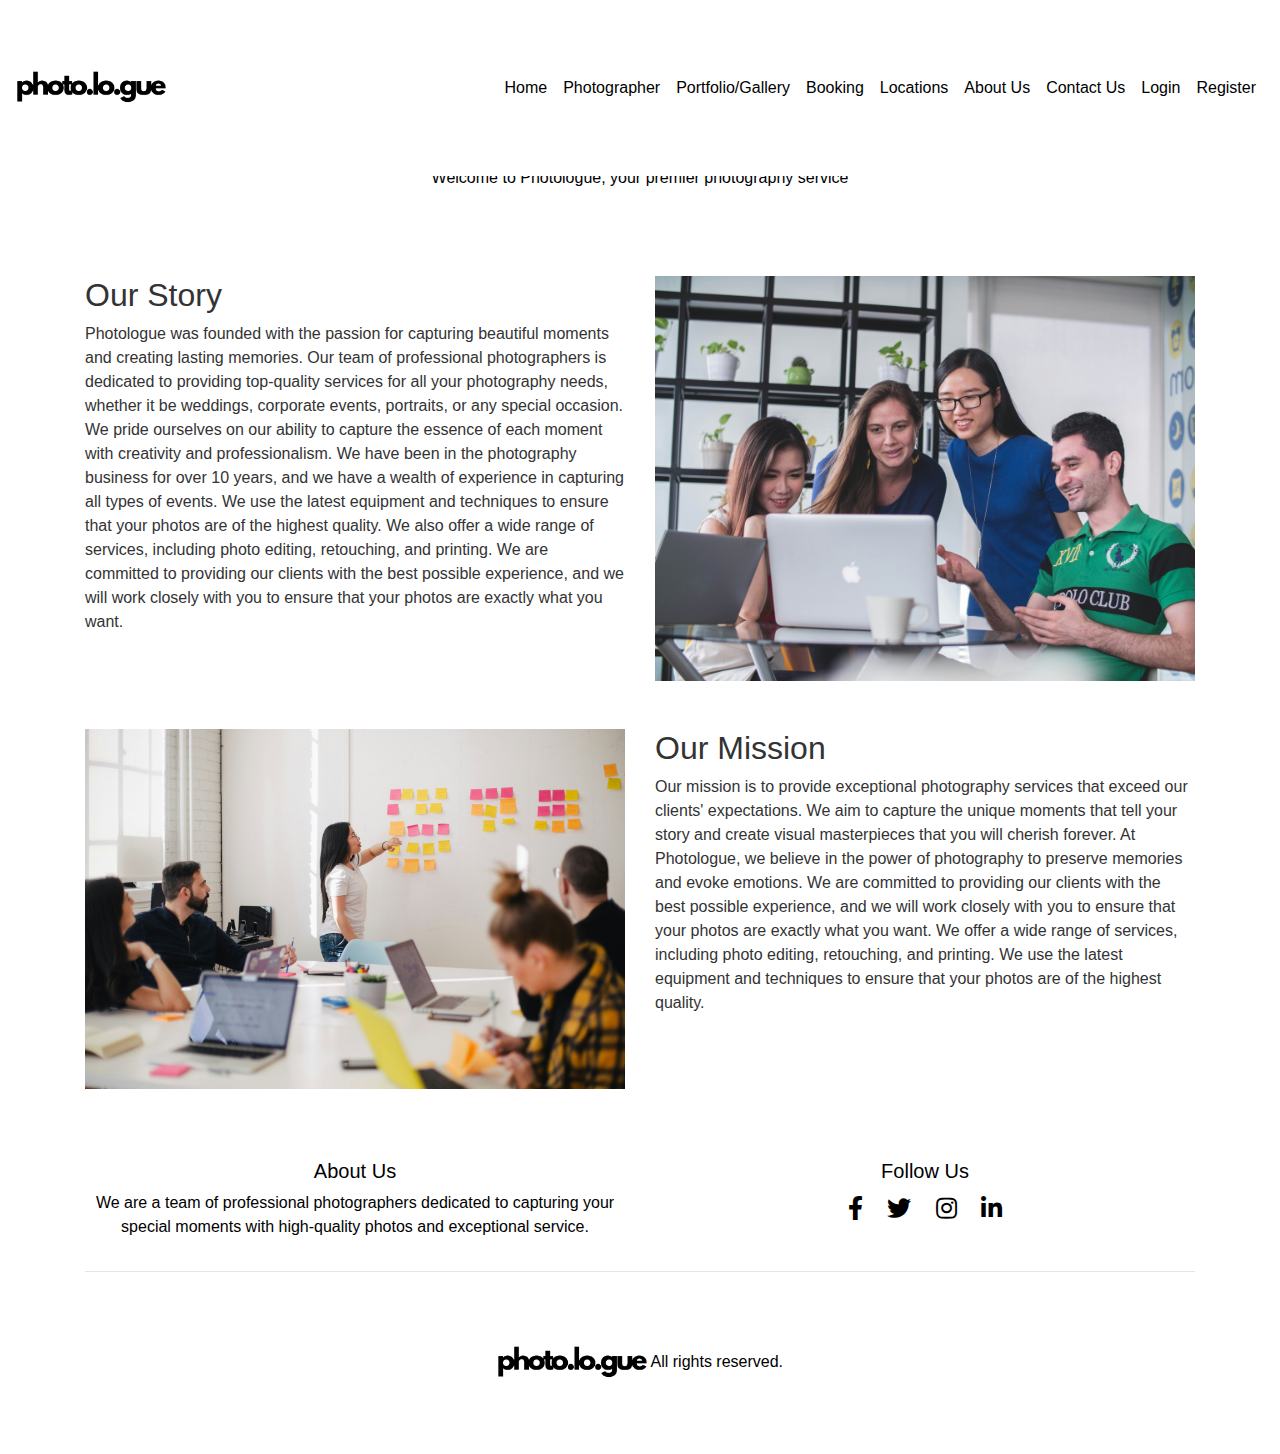
==== about-us.html @ 301b2edb "v2" ====
<!DOCTYPE html>
<html lang="en">

<head>
    <meta charset="UTF-8">
    <meta name="viewport" content="width=device-width, initial-scale=1.0">
    <title>Photologue - Home</title>
    <link rel="stylesheet" href="https://stackpath.bootstrapcdn.com/bootstrap/4.5.2/css/bootstrap.min.css">
    <link rel="stylesheet" href="https://cdnjs.cloudflare.com/ajax/libs/font-awesome/5.15.3/css/all.min.css">
    <link rel="stylesheet" href="./style.css">
    <style>
        body {
            font-family: Arial, sans-serif;
            background-color: white
        }

        .header {
            background-image: url('header-image.jpg');
            background-size: cover;
            background-position: center;
            color: black;
            text-align: center;
            padding-top: 100px;
            padding-bottom: 20px;
        }

        .header h1 {
            font-size: 3em;
            font-weight: bold;
        }

        .content {
            padding: 50px 15px;
        }
    </style>
</head>

<body>
    <!-- Navigation Bar -->
    <nav class="navbar navbar-expand-lg navbar-light fixed-top navbar-custom">
        <a class="navbar-brand" href="#"><img src="/assets/logo-photologue.png" alt="logo-photologue" class="logo"></a>
        <button class="navbar-toggler" type="button" data-toggle="collapse" data-target="#navbarNav"
            aria-controls="navbarNav" aria-expanded="false" aria-label="Toggle navigation">
            <span class="navbar-toggler-icon"></span>
        </button>
        <div class="collapse navbar-collapse" id="navbarNav">
            <ul class="navbar-nav ml-auto">
                <li class="nav-item"><a class="nav-link" href="./home.html">Home</a></li>
                <li class="nav-item"><a class="nav-link" href="#">Photographer</a></li>
                <li class="nav-item"><a class="nav-link" href="#">Portfolio/Gallery</a></li>
                <li class="nav-item"><a class="nav-link" href="#">Booking</a></li>
                <li class="nav-item"><a class="nav-link" href="./location.html">Locations</a></li>
                <li class="nav-item"><a class="nav-link" href="./about-us.html">About Us</a></li>
                <li class="nav-item"><a class="nav-link" href="#">Contact Us</a></li>
                <li class="nav-item"><a class="nav-link" href="#">Login</a></li>
                <li class="nav-item"><a class="nav-link" href="#">Register</a></li>
            </ul>
        </div>
    </nav>

    <!-- About Us Content -->
    <div class="header">
        <h1>About Us</h1>
        <p>Welcome to Photologue, your premier photography service</p>
    </div>

    <div class="container content">
        <div class="row">
            <div class="col-md-6">
                <h2>Our Story</h2>

                <p>Photologue was founded with the passion for capturing beautiful moments and creating lasting
                    memories. Our team of professional photographers is dedicated to providing top-quality services for
                    all your photography needs, whether it be weddings, corporate events, portraits, or any special
                    occasion. We pride ourselves on our ability to capture the essence of each moment with creativity
                    and professionalism. We have been in the photography business for over 10 years, and we have a
                    wealth of experience in capturing all types of events. We use the latest equipment and techniques to
                    ensure that your photos are of the highest quality. We also offer a wide range of services,
                    including photo editing, retouching, and printing. We are committed to providing our clients with
                    the best possible experience, and we will work closely with you to ensure that your photos are
                    exactly what you want.</p>

            </div>
            <div class="col-md-6">
                <img src="./assets/aboutus1.jpg" class="img-fluid" alt="Our Story">
            </div>
        </div>

        <div class="row mt-5">
            <div class="col-md-6">
                <img src="./assets/aboutus2.jpg" class="img-fluid" alt="Our Mission">
            </div>
            <div class="col-md-6">
                <h2>Our Mission</h2>

                <p>Our mission is to provide exceptional photography services that exceed our clients' expectations. We
                    aim to capture the unique moments that tell your story and create visual masterpieces that you will
                    cherish forever. At Photologue, we believe in the power of photography to preserve memories and
                    evoke emotions. We are committed to providing our clients with the best possible experience, and we
                    will work closely with you to ensure that your photos are exactly what you want. We offer a wide
                    range of services, including photo editing, retouching, and printing. We use the latest equipment
                    and techniques to ensure that your photos are of the highest quality.</p>

            </div>
        </div>
    </div>

    <!-- Footer -->
    <footer class="footer">
        <div class="container">
            <div class="row">
                <div class="col-md-6">
                    <h5>About Us</h5>
                    <p>We are a team of professional photographers dedicated to capturing your special moments with
                        high-quality photos and exceptional service.</p>
                </div>
                <div class="col-md-6">
                    <h5>Follow Us</h5>
                    <div class="social-icons">
                        <a href="#"><i class="fab fa-facebook-f"></i></a>
                        <a href="#"><i class="fab fa-twitter"></i></a>
                        <a href="#"><i class="fab fa-instagram"></i></a>
                        <a href="#"><i class="fab fa-linkedin-in"></i></a>
                    </div>
                </div>
            </div>
            <hr>
            <p> <img src="./assets/logo-photologue.png" alt="logo-photologue" class="logo" srcset=""> All rights
                reserved.</p>
        </div>
    </footer>

    <script src="https://code.jquery.com/jquery-3.5.1.slim.min.js"></script>
    <script src="https://cdn.jsdelivr.net/npm/@popperjs/core@2.9.2/dist/umd/popper.min.js"></script>
    <script src="https://stackpath.bootstrapcdn.com/bootstrap/4.5.2/js/bootstrap.min.js"></script>
</body>

</html>
---- style.css ----
/* Add styles here */
/* Logo */
.logo {
    width: 150px;
    height: auto;
}

/* navbar */
.navbar-custom {
    background-color: #fff; /* Warna latar belakang navbar */
}
.navbar-custom .navbar-brand,
.navbar-custom .navbar-nav .nav-link {
    color: #000; /* Warna teks navbar */
}

/* Home */
body {
    font-family: 'Open Sans', sans-serif;
    font-size: 16px;
    line-height: 1.5;
    color: #333;
    background-color: #f9f9f9;
}

/* carousel */
.carousel-item img {
    width: 100%;
    height: auto;
}

.carousel-caption {
    position: absolute;
    top: 30%;
    transform: translateY(-30%);
    transform: translateX(-0%);
    width: 100%;
    text-align: left;
    color: black;
}

/* .features */

.features {
    background-color: #fff;
    padding-top: 30px;
}

/* .guarantee-section */
.guarantee-section {
    background-color: #e0f7fa;
    padding: 30px;
}

/* .how-it-works-section */
.how-it-works-section {
    padding: 40px 0;
    text-align: center;
}
.how-it-works-section .step {
    padding: 20px;
    border: 2px solid #dee2e6;
    border-radius: 15px;
    margin-left: 45px;
    margin-right: 45px;
}
.how-it-works-section .step-number {
    font-size: 30px;
    font-weight: bold;
}

/* Footer */
.footer {
    background-color: white;
    color: black;
    text-align: center;
    padding-top: 20px;
}
.footer .footer-links {
    list-style: none;
    padding: 0;
}
.footer .footer-links li {
    display: inline;
    margin: 0 15px;
}
.footer .footer-links a {
    color: black;
    text-decoration: none;
}
.footer .footer-links a:hover {
    text-decoration: underline;
}
.footer .social-icons a {
    margin: 0 10px;
    color: black;
    font-size: 24px;
}
.footer .social-icons a:hover {
    color: #00aced;
}
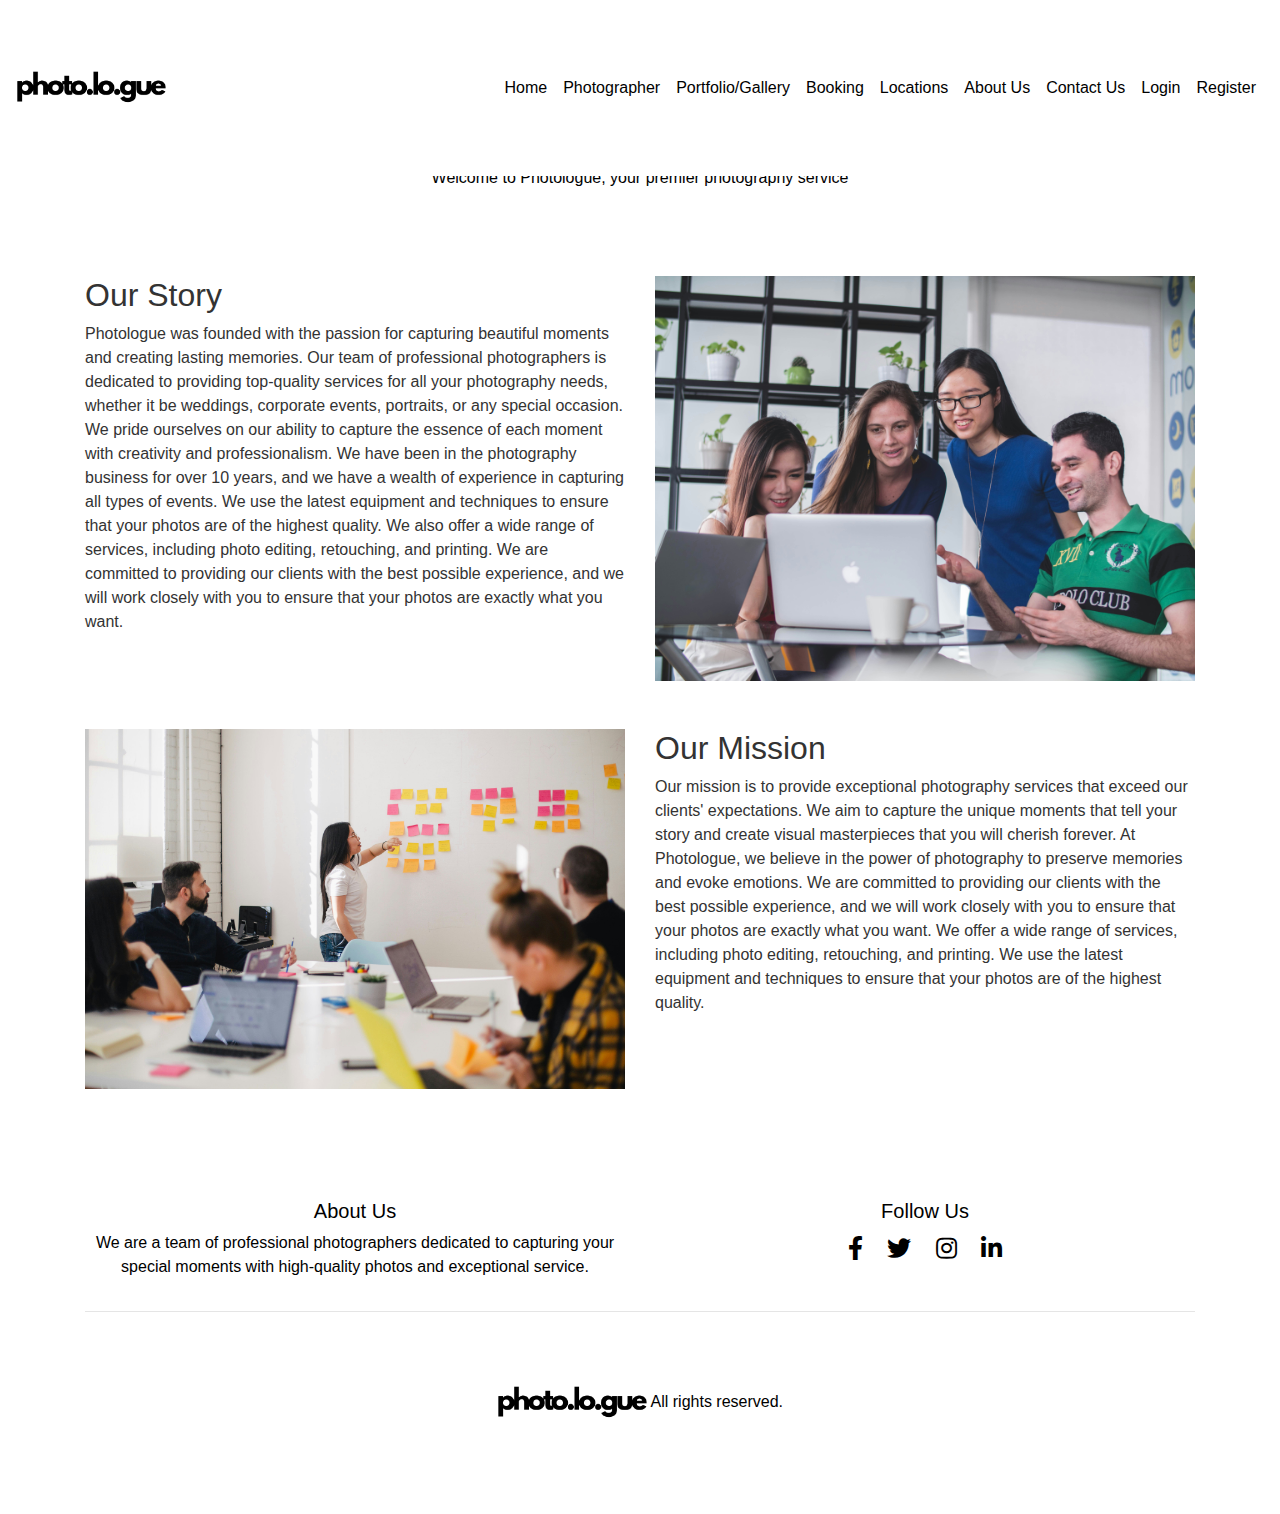
==== commit e3e1a082: "'v2.3'" ====
--- a/about-us.html
+++ b/about-us.html
@@ -4,7 +4,8 @@
 <head>
     <meta charset="UTF-8">
     <meta name="viewport" content="width=device-width, initial-scale=1.0">
-    <title>Photologue - Home</title>
+    <title>Photologue - About Us</title>
+    <link rel="icon" type="image/png" href="./assets/favicon/favicon.ico">
     <link rel="stylesheet" href="https://stackpath.bootstrapcdn.com/bootstrap/4.5.2/css/bootstrap.min.css">
     <link rel="stylesheet" href="https://cdnjs.cloudflare.com/ajax/libs/font-awesome/5.15.3/css/all.min.css">
     <link rel="stylesheet" href="./style.css">
@@ -15,7 +16,6 @@
         }
 
         .header {
-            background-image: url('header-image.jpg');
             background-size: cover;
             background-position: center;
             color: black;
@@ -38,7 +38,7 @@
 <body>
     <!-- Navigation Bar -->
     <nav class="navbar navbar-expand-lg navbar-light fixed-top navbar-custom">
-        <a class="navbar-brand" href="#"><img src="/assets/logo-photologue.png" alt="logo-photologue" class="logo"></a>
+        <a class="navbar-brand" href="#"><img src="./assets/logo-photologue.png" alt="logo-photologue" class="logo"></a>
         <button class="navbar-toggler" type="button" data-toggle="collapse" data-target="#navbarNav"
             aria-controls="navbarNav" aria-expanded="false" aria-label="Toggle navigation">
             <span class="navbar-toggler-icon"></span>
@@ -46,9 +46,9 @@
         <div class="collapse navbar-collapse" id="navbarNav">
             <ul class="navbar-nav ml-auto">
                 <li class="nav-item"><a class="nav-link" href="./home.html">Home</a></li>
-                <li class="nav-item"><a class="nav-link" href="#">Photographer</a></li>
-                <li class="nav-item"><a class="nav-link" href="#">Portfolio/Gallery</a></li>
-                <li class="nav-item"><a class="nav-link" href="#">Booking</a></li>
+                <li class="nav-item"><a class="nav-link" href="./photographer.html">Photographer</a></li>
+                <li class="nav-item"><a class="nav-link" href="./galery.html">Portfolio/Gallery</a></li>
+                <li class="nav-item"><a class="nav-link" href="./booking.html">Booking</a></li>
                 <li class="nav-item"><a class="nav-link" href="./location.html">Locations</a></li>
                 <li class="nav-item"><a class="nav-link" href="./about-us.html">About Us</a></li>
                 <li class="nav-item"><a class="nav-link" href="#">Contact Us</a></li>
--- a/style.css
+++ b/style.css
@@ -74,7 +74,8 @@
     background-color: white;
     color: black;
     text-align: center;
-    padding-top: 20px;
+    padding-top: 60px;
+    padding-bottom: 20px;
 }
 .footer .footer-links {
     list-style: none;
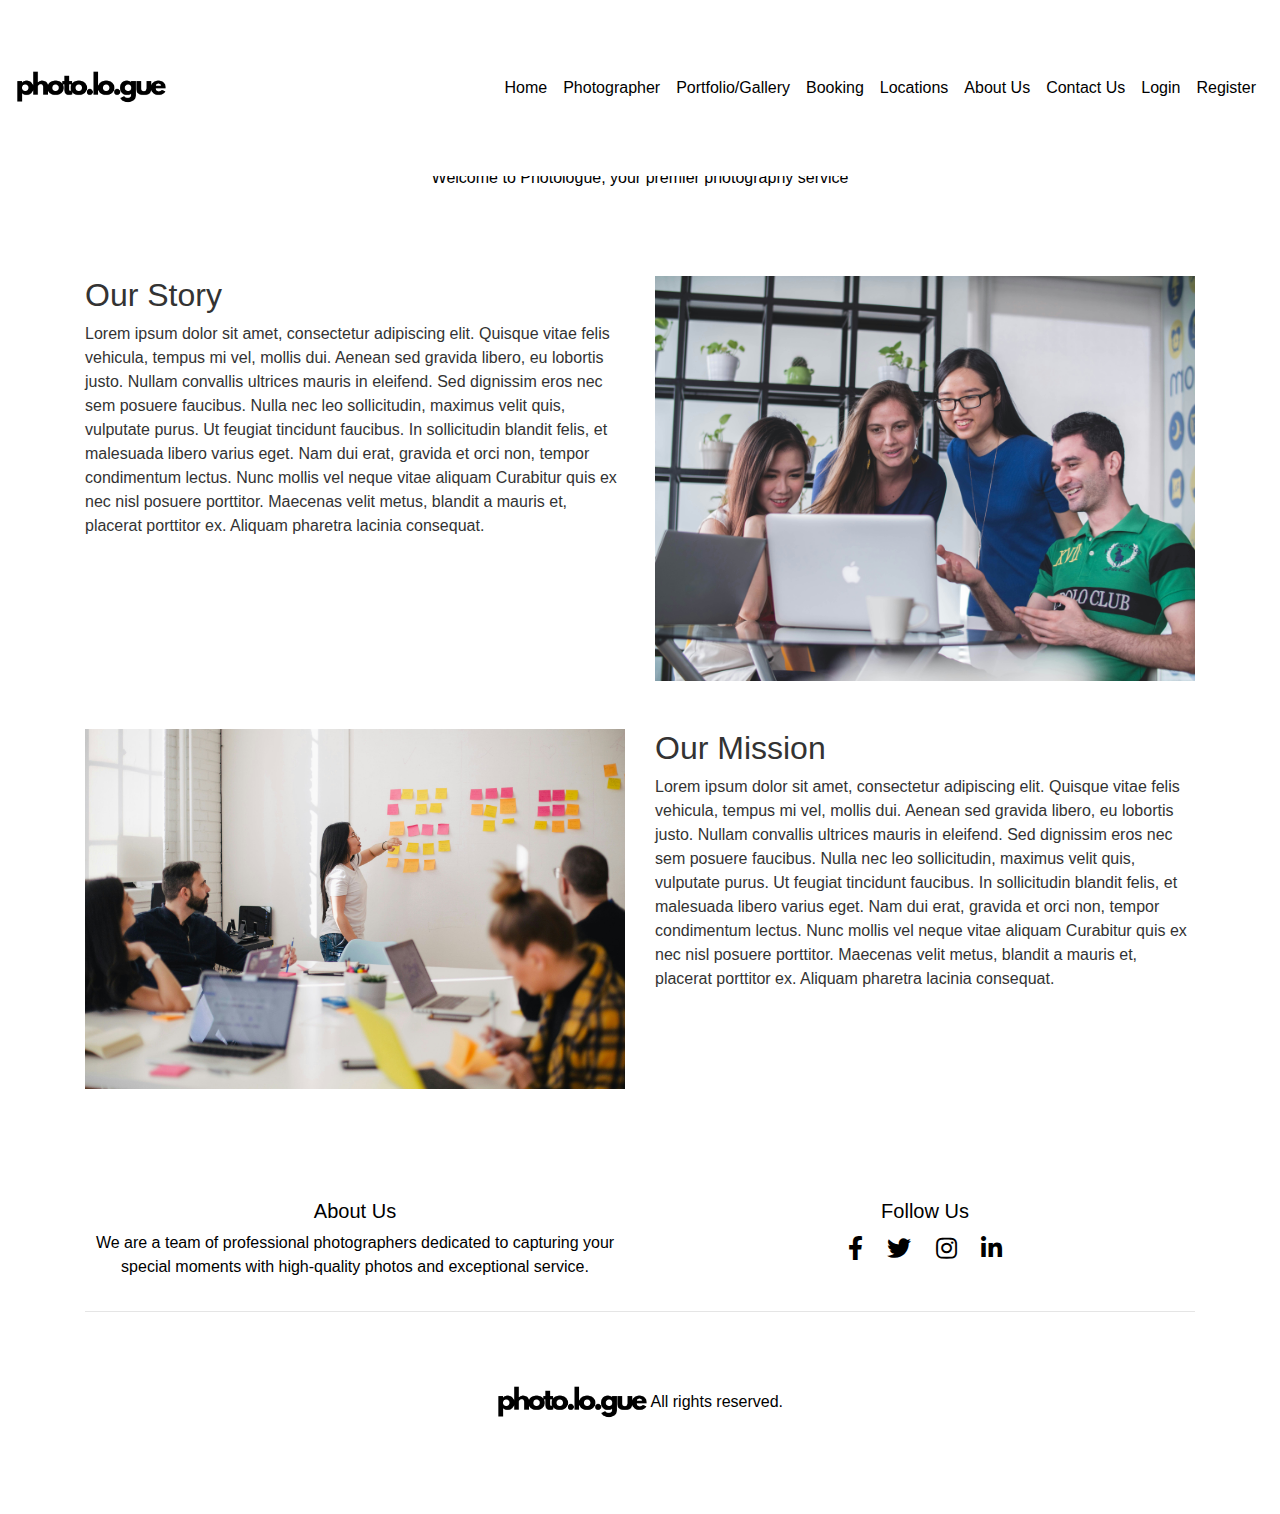
==== commit 8187e960: "'v2.4'" ====
--- a/about-us.html
+++ b/about-us.html
@@ -69,16 +69,7 @@
             <div class="col-md-6">
                 <h2>Our Story</h2>
 
-                <p>Photologue was founded with the passion for capturing beautiful moments and creating lasting
-                    memories. Our team of professional photographers is dedicated to providing top-quality services for
-                    all your photography needs, whether it be weddings, corporate events, portraits, or any special
-                    occasion. We pride ourselves on our ability to capture the essence of each moment with creativity
-                    and professionalism. We have been in the photography business for over 10 years, and we have a
-                    wealth of experience in capturing all types of events. We use the latest equipment and techniques to
-                    ensure that your photos are of the highest quality. We also offer a wide range of services,
-                    including photo editing, retouching, and printing. We are committed to providing our clients with
-                    the best possible experience, and we will work closely with you to ensure that your photos are
-                    exactly what you want.</p>
+                <p>Lorem ipsum dolor sit amet, consectetur adipiscing elit. Quisque vitae felis vehicula, tempus mi vel, mollis dui. Aenean sed gravida libero, eu lobortis justo. Nullam convallis ultrices mauris in eleifend. Sed dignissim eros nec sem posuere faucibus. Nulla nec leo sollicitudin, maximus velit quis, vulputate purus. Ut feugiat tincidunt faucibus. In sollicitudin blandit felis, et malesuada libero varius eget. Nam dui erat, gravida et orci non, tempor condimentum lectus. Nunc mollis vel neque vitae aliquam Curabitur quis ex nec nisl posuere porttitor. Maecenas velit metus, blandit a mauris et, placerat porttitor ex. Aliquam pharetra lacinia consequat.</p>
 
             </div>
             <div class="col-md-6">
@@ -93,13 +84,7 @@
             <div class="col-md-6">
                 <h2>Our Mission</h2>
 
-                <p>Our mission is to provide exceptional photography services that exceed our clients' expectations. We
-                    aim to capture the unique moments that tell your story and create visual masterpieces that you will
-                    cherish forever. At Photologue, we believe in the power of photography to preserve memories and
-                    evoke emotions. We are committed to providing our clients with the best possible experience, and we
-                    will work closely with you to ensure that your photos are exactly what you want. We offer a wide
-                    range of services, including photo editing, retouching, and printing. We use the latest equipment
-                    and techniques to ensure that your photos are of the highest quality.</p>
+                <p>Lorem ipsum dolor sit amet, consectetur adipiscing elit. Quisque vitae felis vehicula, tempus mi vel, mollis dui. Aenean sed gravida libero, eu lobortis justo. Nullam convallis ultrices mauris in eleifend. Sed dignissim eros nec sem posuere faucibus. Nulla nec leo sollicitudin, maximus velit quis, vulputate purus. Ut feugiat tincidunt faucibus. In sollicitudin blandit felis, et malesuada libero varius eget. Nam dui erat, gravida et orci non, tempor condimentum lectus. Nunc mollis vel neque vitae aliquam Curabitur quis ex nec nisl posuere porttitor. Maecenas velit metus, blandit a mauris et, placerat porttitor ex. Aliquam pharetra lacinia consequat.</p>
 
             </div>
         </div>
--- a/style.css
+++ b/style.css
@@ -40,10 +40,9 @@
 }
 
 /* .features */
-
-.features {
+.background {
     background-color: #fff;
-    padding-top: 30px;
+    padding-top: 10px;
 }
 
 /* .guarantee-section */
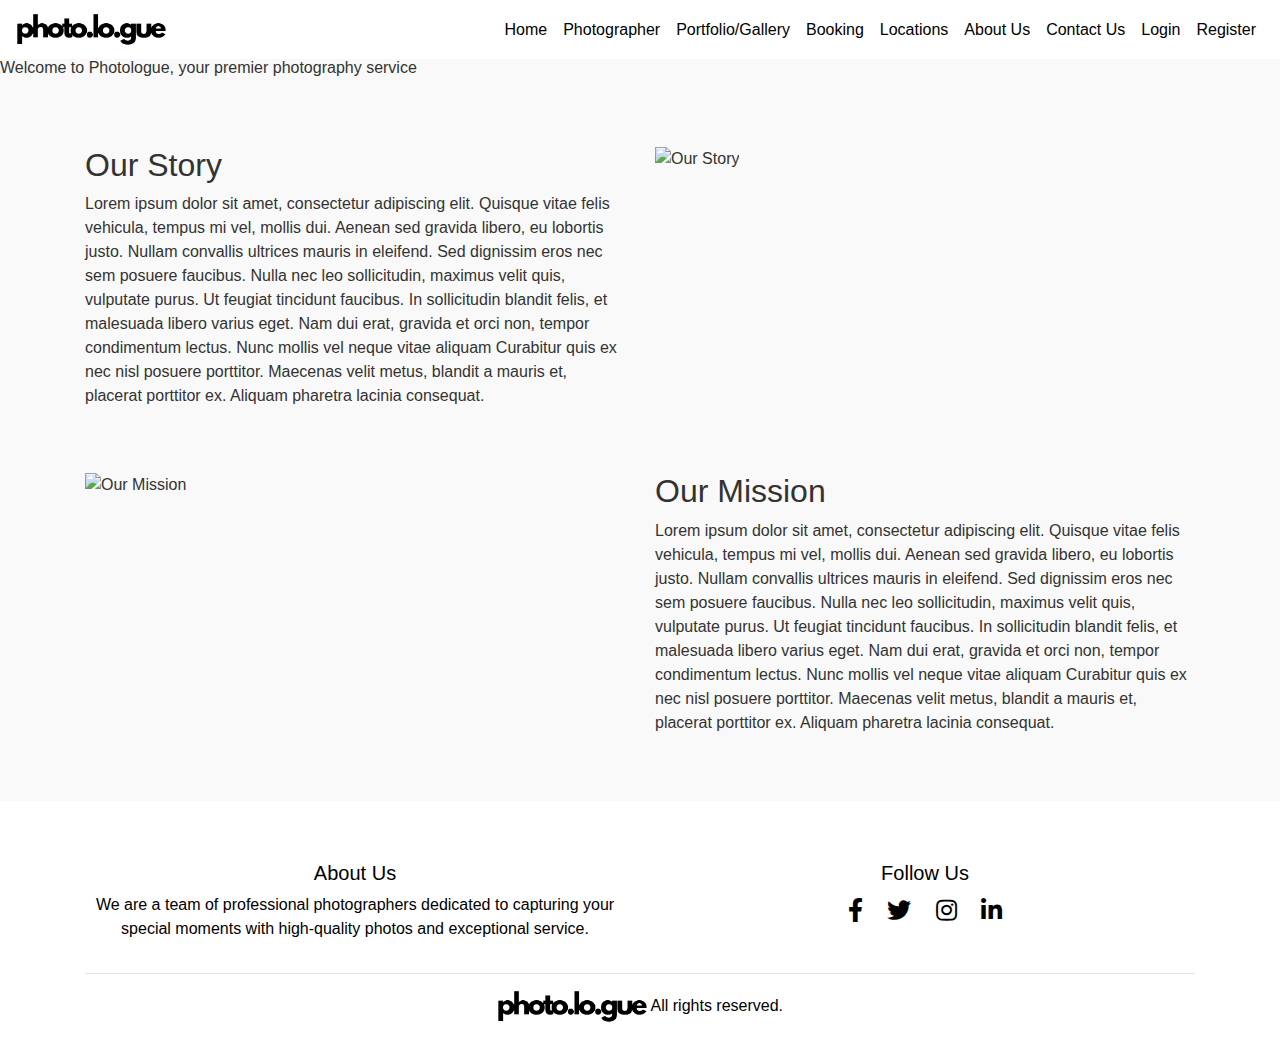
==== commit f7b850e1: "v4" ====
--- a/about-us.html
+++ b/about-us.html
@@ -10,25 +10,6 @@
     <link rel="stylesheet" href="https://cdnjs.cloudflare.com/ajax/libs/font-awesome/5.15.3/css/all.min.css">
     <link rel="stylesheet" href="./style.css">
     <style>
-        body {
-            font-family: Arial, sans-serif;
-            background-color: white
-        }
-
-        .header {
-            background-size: cover;
-            background-position: center;
-            color: black;
-            text-align: center;
-            padding-top: 100px;
-            padding-bottom: 20px;
-        }
-
-        .header h1 {
-            font-size: 3em;
-            font-weight: bold;
-        }
-
         .content {
             padding: 50px 15px;
         }
@@ -51,9 +32,9 @@
                 <li class="nav-item"><a class="nav-link" href="./booking.html">Booking</a></li>
                 <li class="nav-item"><a class="nav-link" href="./location.html">Locations</a></li>
                 <li class="nav-item"><a class="nav-link" href="./about-us.html">About Us</a></li>
-                <li class="nav-item"><a class="nav-link" href="#">Contact Us</a></li>
-                <li class="nav-item"><a class="nav-link" href="#">Login</a></li>
-                <li class="nav-item"><a class="nav-link" href="#">Register</a></li>
+                <li class="nav-item"><a class="nav-link" href="http://localhost/phase0/contact-us.html">Contact Us</a></li>
+                <li class="nav-item"><a class="nav-link" href="http://localhost/phase0/login.html">Login</a></li>
+                <li class="nav-item"><a class="nav-link" href="http://localhost/phase0/register.html">Register</a></li>
             </ul>
         </div>
     </nav>
@@ -96,8 +77,7 @@
             <div class="row">
                 <div class="col-md-6">
                     <h5>About Us</h5>
-                    <p>We are a team of professional photographers dedicated to capturing your special moments with
-                        high-quality photos and exceptional service.</p>
+                    <p>We are a team of professional photographers dedicated to capturing your special moments with high-quality photos and exceptional service.</p>
                 </div>
                 <div class="col-md-6">
                     <h5>Follow Us</h5>
@@ -110,8 +90,7 @@
                 </div>
             </div>
             <hr>
-            <p> <img src="./assets/logo-photologue.png" alt="logo-photologue" class="logo" srcset=""> All rights
-                reserved.</p>
+            <p> <img src="./assets/logo-photologue.png" alt="logo-photologue" class="logo" srcset=""> All rights reserved.</p>
         </div>
     </footer>
 
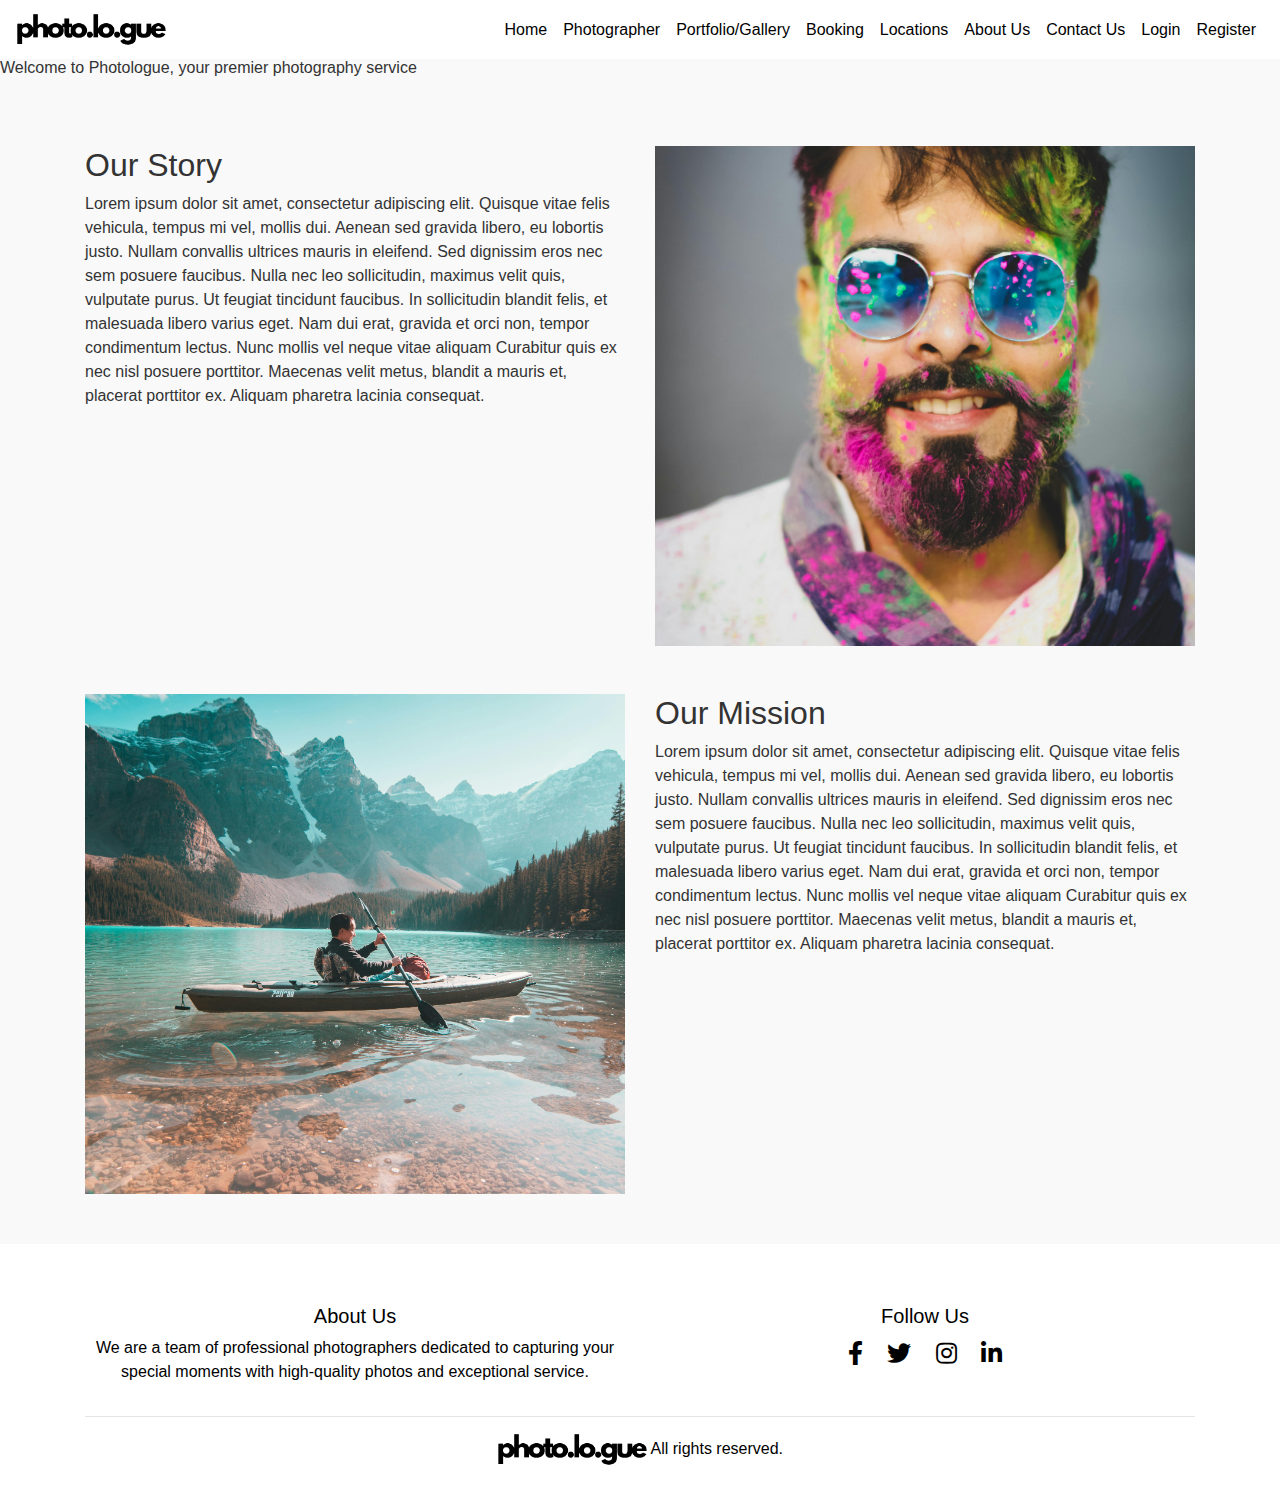
==== commit 622898f2: "'v4'" ====
--- a/about-us.html
+++ b/about-us.html
@@ -12,6 +12,12 @@
     <style>
         .content {
             padding: 50px 15px;
+        }
+
+        .photo-img {
+            height: 500px;
+            width: 600px;
+            object-fit: cover;
         }
     </style>
 </head>
@@ -54,13 +60,13 @@
 
             </div>
             <div class="col-md-6">
-                <img src="./assets/aboutus1.jpg" class="img-fluid" alt="Our Story">
+                <img src="./assets/random-portfolio/8.jpg" class="img-fluid photo-img" alt="Our Story">
             </div>
         </div>
 
         <div class="row mt-5">
             <div class="col-md-6">
-                <img src="./assets/aboutus2.jpg" class="img-fluid" alt="Our Mission">
+                <img src="./assets/random-portfolio/13.jpg" class="img-fluid photo-img" alt="Our Mission">
             </div>
             <div class="col-md-6">
                 <h2>Our Mission</h2>
